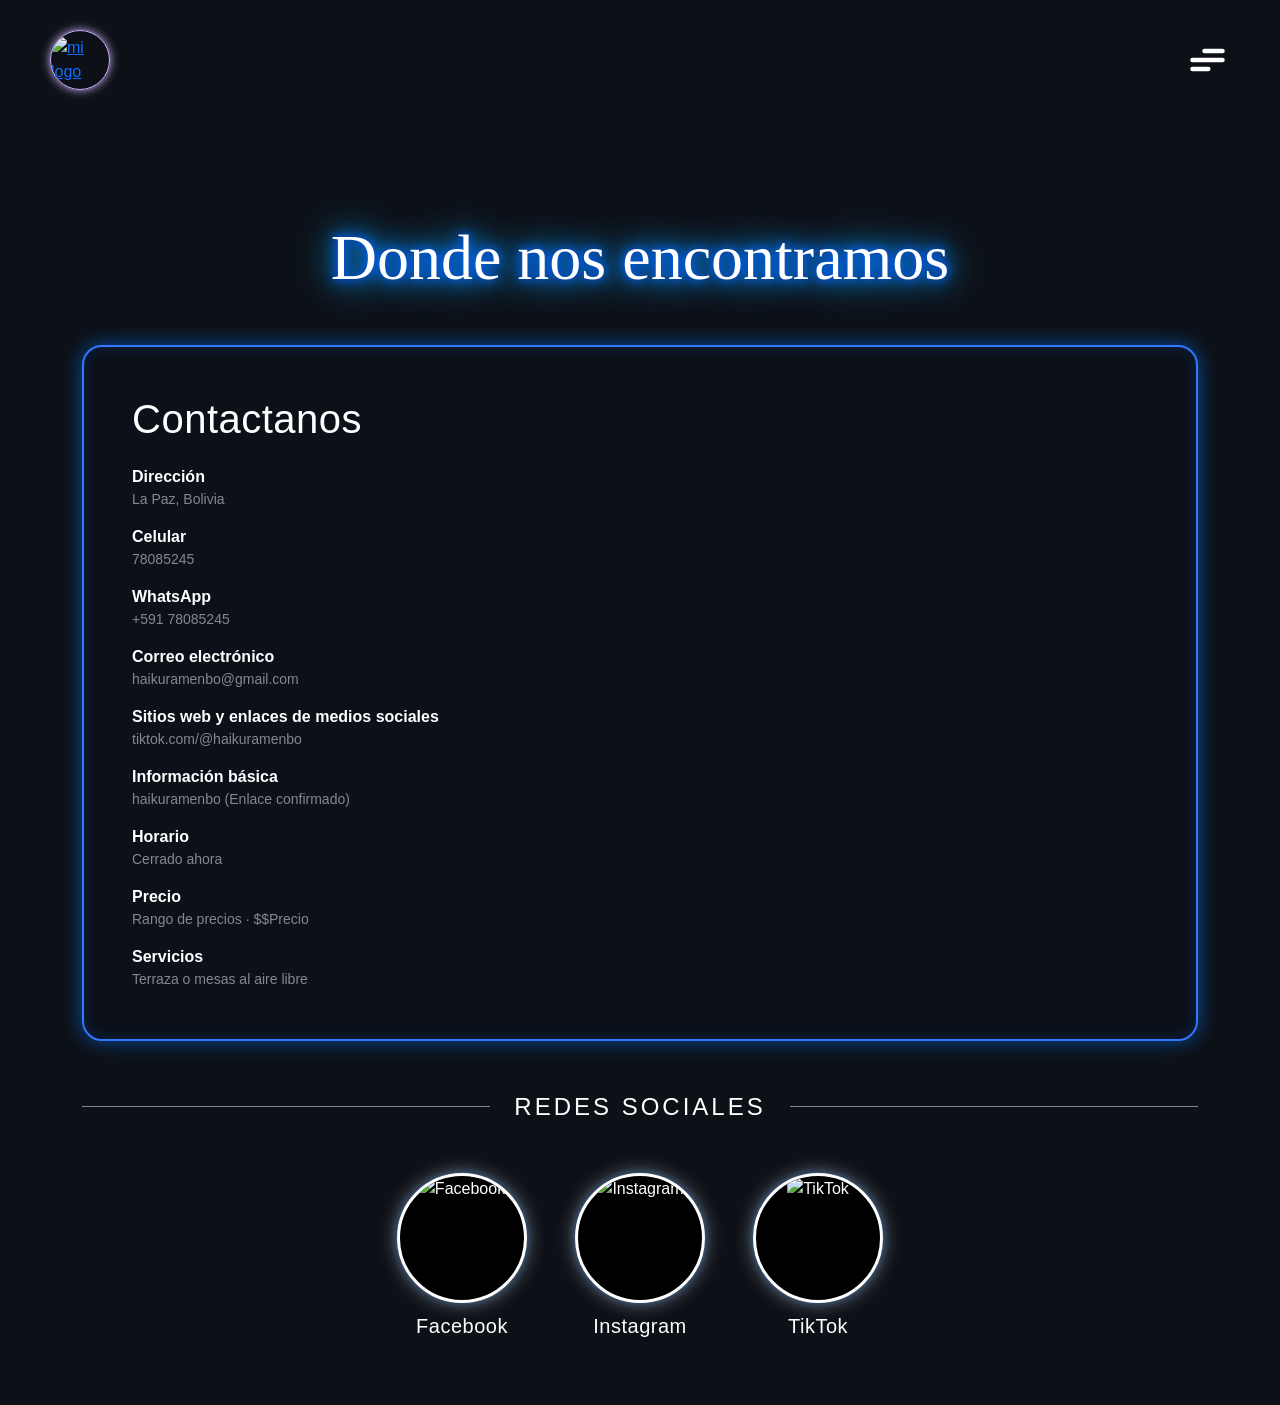
==== encuentranos.html @ 8f76f4aa "Add files via upload" ====
<!DOCTYPE html>
<html lang="es">
<head>
    <meta charset="UTF-8">
    <meta name="viewport" content="width=device-width, initial-scale=1.0">
    <title>Proyecto_Dónde nos encontramos</title>
    
    <link href="https://cdn.jsdelivr.net/npm/bootstrap@5.3.3/dist/css/bootstrap.min.css" rel="stylesheet">
    
    <link rel="stylesheet" href="estilos2.css">
</head>
<body>
<div class="fondo-pagina"></div>
    <nav class="navbar-top">
            <div class="logo-circulo">
                <a href="sobrenosotros.html" class="logo-link">
                    <img src="imagenes/logo.jpg" alt="mi logo" class="imagen-logo">
                </a>
            </div>
        </a>
        <div class="menu-wrapper">
            <label class="hamburger">
                <input type="checkbox" id="btn-menu">
                <svg viewBox="0 0 32 32">
                    <path class="line line-top-bottom" d="M27 10 13 10C10.8 10 9 8.2 9 6 9 3.5 10.8 2 13 2 15.2 2 17 3.8 17 6L17 26C17 28.2 18.8 30 21 30 23.2 30 25 28.2 25 26 25 23.8 23.2 22 21 22L7 22"></path>
                    <path class="line" d="M7 16 27 16"></path>
                </svg>
            </label>
            <div class="menu-lateral">
                <button class="menu-btn" onclick="location.href='index.html'">Inicio</button>
                <button class="menu-btn" onclick="location.href='sobrenosotros.html'">sobre nosotros</button>
                <button class="menu-btn" onclick="location.href='nuestromenu.html'">Nuestro Menú</button>
                <button class="menu-btn" onclick="location.href='encuentranos.html'">Contacto</button>
            </div>
        </div>
    </nav>

    <main class="container contenedor-principal-haiku">
        
        <h1 class="titulo-neon-azul text-center display-3">Donde nos encontramos</h1>

        <div class="tarjeta-neon-contenedor mt-5">
            <div class="row g-0 h-100">
                
                <div class="col-md-6 p-5 d-flex flex-column justify-content-center text-start text-white">
                    <h2 class="titulo-contactanos mb-4 display-6">Contactanos</h2>
                    
                    <div class="mb-3">
                        <strong class="d-block m-0 lh-sm">Dirección</strong>
                        <span class="text-white-50 small">La Paz, Bolivia</span>
                    </div>
                    <div class="mb-3">
                        <strong class="d-block m-0 lh-sm">Celular</strong>
                        <span class="text-white-50 small">78085245</span>
                    </div>
                    <div class="mb-3">
                        <strong class="d-block m-0 lh-sm">WhatsApp</strong>
                        <span class="text-white-50 small">+591 78085245</span>
                    </div>
                    <div class="mb-3">
                        <strong class="d-block m-0 lh-sm">Correo electrónico</strong>
                        <span class="text-white-50 small">haikuramenbo@gmail.com</span>
                    </div>
                    <div class="mb-3">
                        <strong class="d-block m-0 lh-sm">Sitios web y enlaces de medios sociales</strong>
                        <span class="text-white-50 small">tiktok.com/@haikuramenbo</span>
                    </div>
                    <div class="mb-3">
                        <strong class="d-block m-0 lh-sm">Información básica</strong>
                        <span class="text-white-50 small">haikuramenbo (Enlace confirmado)</span>
                    </div>
                    <div class="mb-3">
                        <strong class="d-block m-0 lh-sm">Horario</strong>
                        <span class="text-white-50 small">Cerrado ahora</span>
                    </div>
                    <div class="mb-3">
                        <strong class="d-block m-0 lh-sm">Precio</strong>
                        <span class="text-white-50 small">Rango de precios · $$Precio</span>
                    </div>
                    <div>
                        <strong class="d-block m-0 lh-sm">Servicios</strong>
                        <span class="text-white-50 small">Terraza o mesas al aire libre</span>
                    </div>
                </div>

                <div class="col-md-6 contenedor-mapa-interno">
                    <iframe 
                        src="https://www.google.com/maps/embed?pb=!1m18!1m12!1m3!1d3825.280998317799!2d-68.1274826250859!3d-16.511905584233485!2m3!1f0!2f0!3f0!3m2!1i1024!2i768!4f13.1!3m3!1m2!1s0x915f21a062141fe9%3A0xb75ed8ea77798704!2sHaiku%20Ramen!5e0!3m2!1ses!2sbo!4v1781758301633!5m2!1ses!2sbo" 
                        width="600" 
                        height="450" 
                        style="border:0;" 
                        allowfullscreen="" 
                        loading="lazy" 
                        referrerpolicy="no-referrer-when-downgrade">
                    </iframe>" 
                       
                </div>

            </div>
        </div>

        <section class="seccion-redes-haiku">
            <div class="d-flex align-items-center my-5 text-white">
                <div class="flex-grow-1 border-bottom border-white border-opacity-50"></div>
                <span class="px-4 tracking-wider text-uppercase fw-normal fs-4" style="letter-spacing: 3px;">REDES SOCIALES</span>
                <div class="flex-grow-1 border-bottom border-white border-opacity-50"></div>
            </div>

            <div class="d-flex justify-content-center gap-5 flex-wrap pb-5 text-center text-white">
                
                <a href="https://www.facebook.com/Haikuramenbo?locale=es_LA" target="_blank" class="text-decoration-none text-white opcion-red-social">
                    <div class="circulo-logo-neon">
                        <img src="imagenes/logo1.jpg" alt="Facebook" class="w-100 h-100 object-fit-cover">
                    </div>
                    <p class="mt-2 fs-5">Facebook</p>
                </a>

                <a href="https://www.instagram.com/haikuramenbo?fbclid=IwY2xjawSgVeFleHRuA2FlbQIxMABicmlkETEzc2xKQWxudmxEZ2dsZFE2c3J0YwZhcHBfaWQQMjIyMDM5MTc4ODIwMDg5MgABHl3iT5bX1wdPIcNPNbXEtz-_Fj0y05Q1o9z28eHlvV0FExrGHIR16sSAo3Kg_aem_y0tdPuRln0sDw-dBNjiKaw" target="_blank" class="text-decoration-none text-white opcion-red-social">
                    <div class="circulo-logo-neon">
                        <img src="imagenes/logo2.jpg" alt="Instagram" class="w-100 h-100 object-fit-cover">
                    </div>
                    <p class="mt-2 fs-5">Instagram</p>
                </a>

                <a href="https://www.tiktok.com/@haikuramenbo?_r=1&_t=ZS-97Iwjz4WXye" target="_blank" class="text-decoration-none text-white opcion-red-social">
                    <div class="circulo-logo-neon">
                        <img src="imagenes/logo3.jpg" alt="TikTok" class="w-100 h-100 object-fit-cover">
                    </div>
                    <p class="mt-2 fs-5">TikTok</p>
                </a>

            </div>
        </section>

    </main>

    <script src="https://cdn.jsdelivr.net/npm/bootstrap@5.3.3/dist/js/bootstrap.bundle.min.js"></script>
</body>
</html>
---- estilos2.css ----
* { box-sizing: border-box; margin: 0; padding: 0; }

body {
    background-color: #0d1117;
    color: white;
    font-family: 'Roboto', sans-serif;
    overflow-x: hidden;
}
.fondo-pagina {
    position: fixed;
    top: 0; left: 0;
    width: 100%; height: 100%;
    background: url('imagenes/fondo2.jpg') center/cover;
    filter: brightness(0.2) blur(5px);
    z-index: -1;
}
.navbar-top {
    display: flex;
    justify-content: space-between;
    align-items: center;
    padding: 30px 50px;
    width: 100%; 
}
.logo-circulo {
    width: 60px; 
    height: 60px;
    border: 1px solid #d1b3ff;
    border-radius: 50%;
    overflow: hidden; 
    box-shadow: 0 0 10px #d1b3ff;
    display: flex; 
    align-items: center; 
    justify-content: center;
    margin-right: auto;
}
.logo-enlace {
    display: flex;
    width: 100%;
    height: 100%;
    align-items: center;
    justify-content: center;
    text-decoration: none;
    cursor: pointer;
    position: relative;
    z-index: 999;;
}
.imagen-logo {
    width: 100%;
    height: 100%;
    object-fit: cover; 
}
.hamburger { cursor: pointer; z-index: 101; }
.hamburger input { display: none; }
.hamburger svg { height: 3em; transition: transform 600ms cubic-bezier(0.4, 0, 0.2, 1); }
.line { fill: none; stroke: white; stroke-linecap: round; stroke-width: 3; transition: 600ms; }
.line-top-bottom { stroke-dasharray: 12 63; }
.hamburger input:checked + svg { transform: rotate(-45deg); }
.hamburger input:checked + svg .line-top-bottom { stroke-dasharray: 20 300; stroke-dashoffset: -32.42; }
.menu-lateral {
    position: absolute; top: 100px; right: 50px;
    background: #0d1117; border: 1px solid #30363d;
    display: none; flex-direction: column; width: 200px;
    border-radius: 6px; overflow: hidden;
    z-index: 100;
}
.menu-wrapper:has(.hamburger input:checked) .menu-lateral { 
    display: flex; 
    animation: slideDown 0.3s ease; 
}
.menu-btn {
    background: transparent; border: none; color: #c9d1d9;
    padding: 12px; text-align: left; cursor: pointer; transition: 0.2s;
}
.menu-btn:hover { background: #161b22; color: #58a6ff; border-left: 3px solid #58a6ff; }
@keyframes slideDown { from { opacity: 0; transform: translateY(-10px); } to { opacity: 1; transform: translateY(0); } }
.titulo-principal {
    font-family: 'Oswald', sans-serif;
    font-size: 5.5rem; text-align: center;
    letter-spacing: 12px; margin-top: 10px;
    color: #fff; text-shadow: 0 0 10px #d1b3ff, 0 0 20px #d1b3ff, 0 0 40px #d1b3ff;
}

.titulo-neon-azul {
    font-family: 'Georgia', serif;
    color: #ffffff;
    padding-top: 100px;
    text-shadow: 0 0 8px #0055ff, 
                 0 0 15px #0077ff, 
                 0 0 30px #00aaff, 
                 0 0 45px #00aaff;
}

.tarjeta-neon-contenedor {
    background-color: rgba(13, 17, 26, 0.88);
    border: 2px solid #3377ff;
    border-radius: 20px;
    overflow: hidden;
    box-shadow: 0 0 20px rgba(0, 119, 255, 0.6), 
                inset 0 0 15px rgba(0, 119, 255, 0.2);
}

.titulo-contactanos {
    font-family: Arial, Helvetica, sans-serif;
    font-weight: normal;
    letter-spacing: 0.5px;
}

.contenedor-mapa-interno iframe {
    display: block;
    width: 100%;
    height: 100%;
    object-fit: cover;
}

@media (min-width: 768px) {
    .contenedor-mapa-interno {
        border-top-right-radius: 18px;
        border-bottom-right-radius: 18px;
        overflow: hidden;
    }
    .titulo-principal {
        font-size: 2.5rem;
    }
}

.circulo-logo-neon {
    width: 130px;
    height: 130px;
    border: 3px solid #ffffff;
    border-radius: 50%;
    overflow: hidden;
    background-color: #000000;
    margin: 0 auto;
    box-shadow: 0 0 20px rgba(255, 255, 255, 0.4), 
                0 0 10px rgba(0, 119, 255, 0.4);
    transition: transform 0.2s ease, box-shadow 0.2s ease;
}

.opcion-red-social:hover .circulo-logo-neon {
    transform: scale(1.05);
    box-shadow: 0 0 25px rgba(0, 119, 255, 0.8);
}

.opcion-red-social p {
    font-family: Arial, sans-serif;
    letter-spacing: 0.5px;
}
.enlace-sidebar-haiku {
    font-size: 1.5rem;
    color: #ffffff;
    padding: 10px 40px;
    border: 1px solid #333;
    border-radius: 5px;
    width: 200px;
    text-align: center;
    transition: background-color 0.2s;
}
.enlace-sidebar-haiku:hover, .enlace-sidebar-haiku.activa {
    background-color: #3377ff;
    color: #ffffff;
    border-color: #3377ff;
}
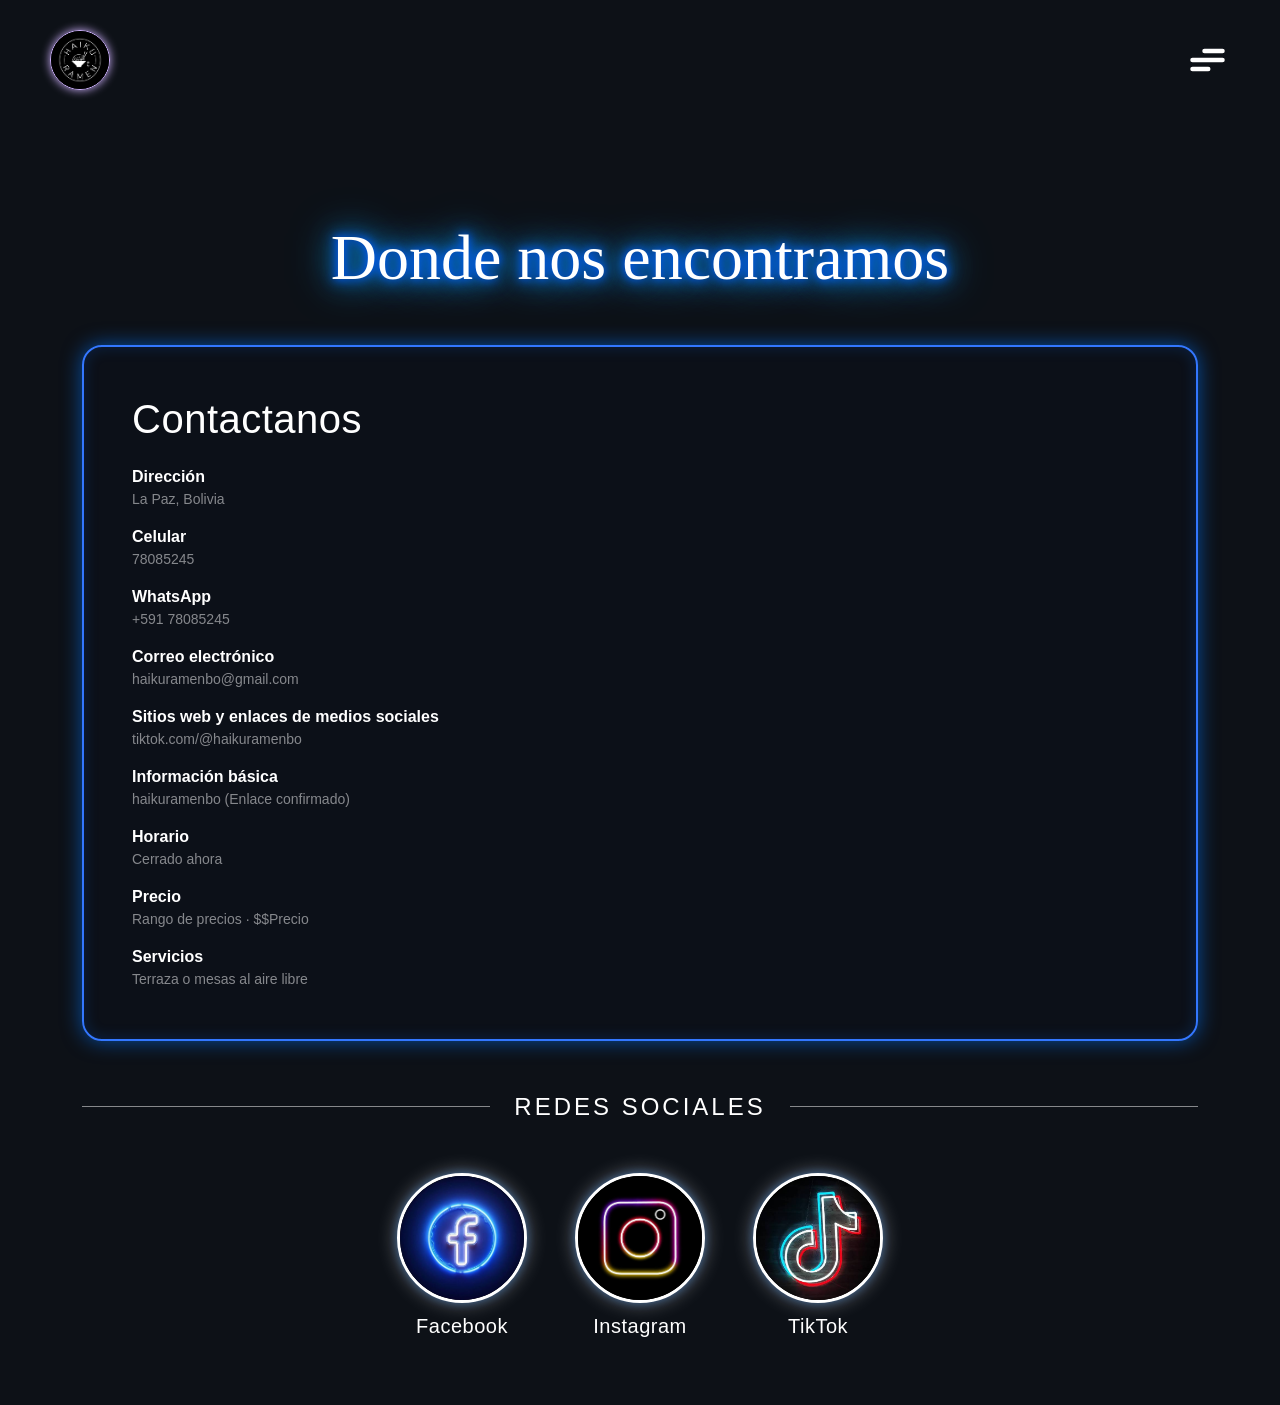
==== commit 39e2b6f5: "Fix logo source and clean up HTML Updated logo image source and fixed HTML structure." ====
--- a/encuentranos.html
+++ b/encuentranos.html
@@ -14,7 +14,7 @@
     <nav class="navbar-top">
             <div class="logo-circulo">
                 <a href="sobrenosotros.html" class="logo-link">
-                    <img src="imagenes/logo.jpg" alt="mi logo" class="imagen-logo">
+                    <img src="logo.jpg" alt="mi logo" class="imagen-logo">
                 </a>
             </div>
         </a>
@@ -110,21 +110,21 @@
                 
                 <a href="https://www.facebook.com/Haikuramenbo?locale=es_LA" target="_blank" class="text-decoration-none text-white opcion-red-social">
                     <div class="circulo-logo-neon">
-                        <img src="imagenes/logo1.jpg" alt="Facebook" class="w-100 h-100 object-fit-cover">
+                        <img src="logo1.jpg" alt="Facebook" class="w-100 h-100 object-fit-cover">
                     </div>
                     <p class="mt-2 fs-5">Facebook</p>
                 </a>
 
                 <a href="https://www.instagram.com/haikuramenbo?fbclid=IwY2xjawSgVeFleHRuA2FlbQIxMABicmlkETEzc2xKQWxudmxEZ2dsZFE2c3J0YwZhcHBfaWQQMjIyMDM5MTc4ODIwMDg5MgABHl3iT5bX1wdPIcNPNbXEtz-_Fj0y05Q1o9z28eHlvV0FExrGHIR16sSAo3Kg_aem_y0tdPuRln0sDw-dBNjiKaw" target="_blank" class="text-decoration-none text-white opcion-red-social">
                     <div class="circulo-logo-neon">
-                        <img src="imagenes/logo2.jpg" alt="Instagram" class="w-100 h-100 object-fit-cover">
+                        <img src="logo2.jpg" alt="Instagram" class="w-100 h-100 object-fit-cover">
                     </div>
                     <p class="mt-2 fs-5">Instagram</p>
                 </a>
 
                 <a href="https://www.tiktok.com/@haikuramenbo?_r=1&_t=ZS-97Iwjz4WXye" target="_blank" class="text-decoration-none text-white opcion-red-social">
                     <div class="circulo-logo-neon">
-                        <img src="imagenes/logo3.jpg" alt="TikTok" class="w-100 h-100 object-fit-cover">
+                        <img src="logo3.jpg" alt="TikTok" class="w-100 h-100 object-fit-cover">
                     </div>
                     <p class="mt-2 fs-5">TikTok</p>
                 </a>
@@ -136,4 +136,4 @@
 
     <script src="https://cdn.jsdelivr.net/npm/bootstrap@5.3.3/dist/js/bootstrap.bundle.min.js"></script>
 </body>
-</html>+</html>
